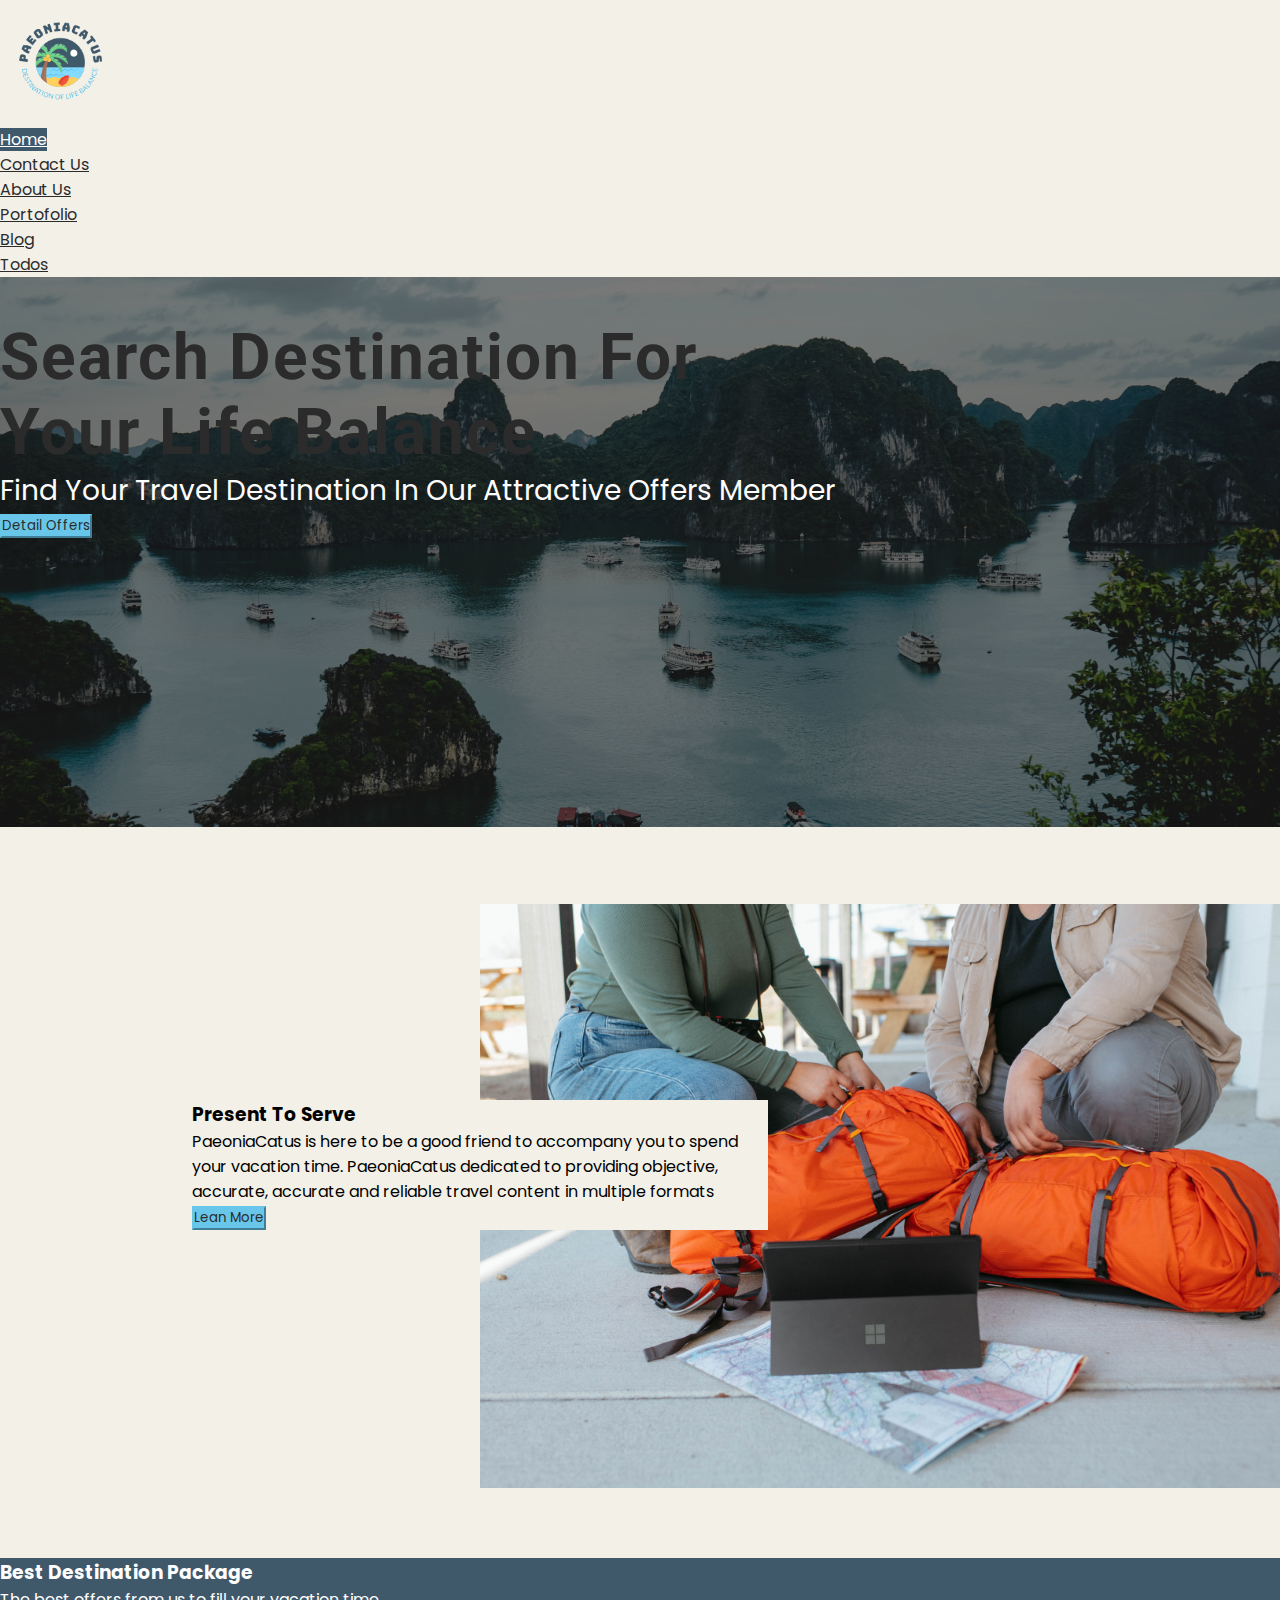
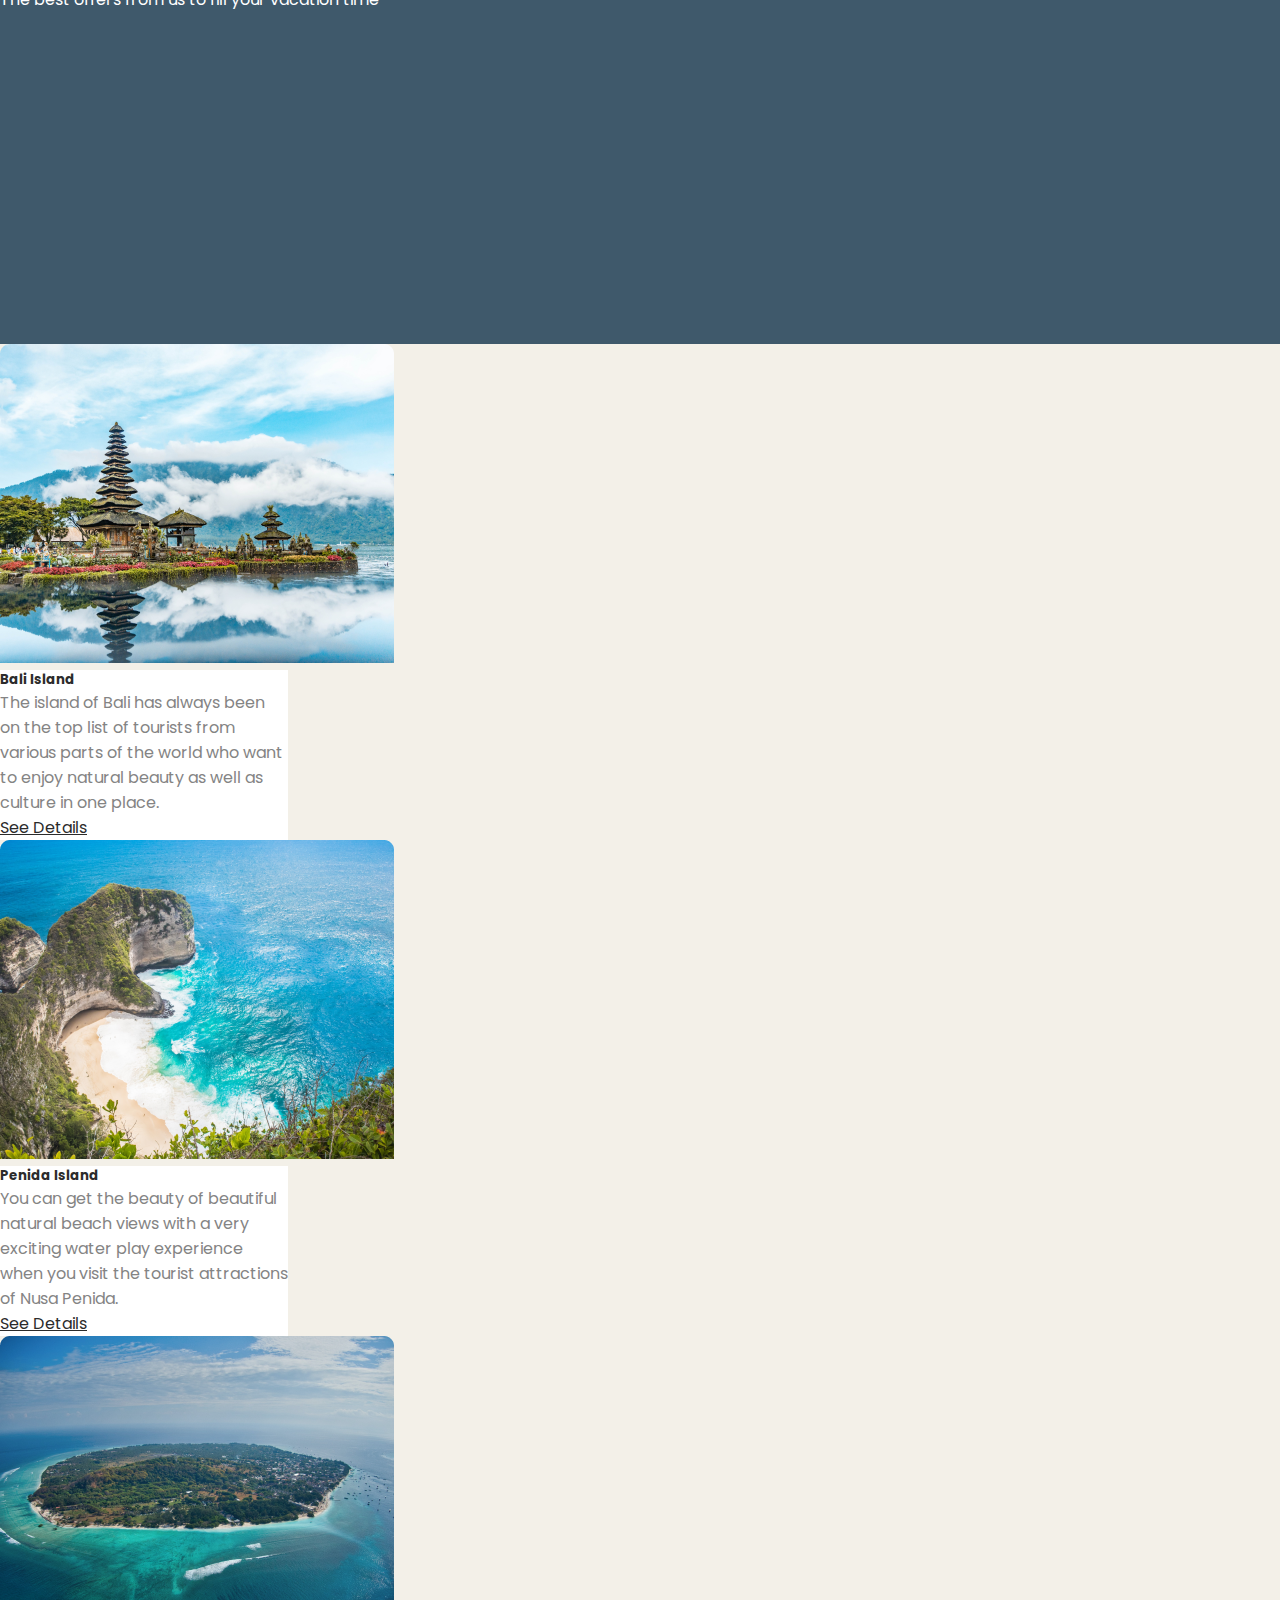
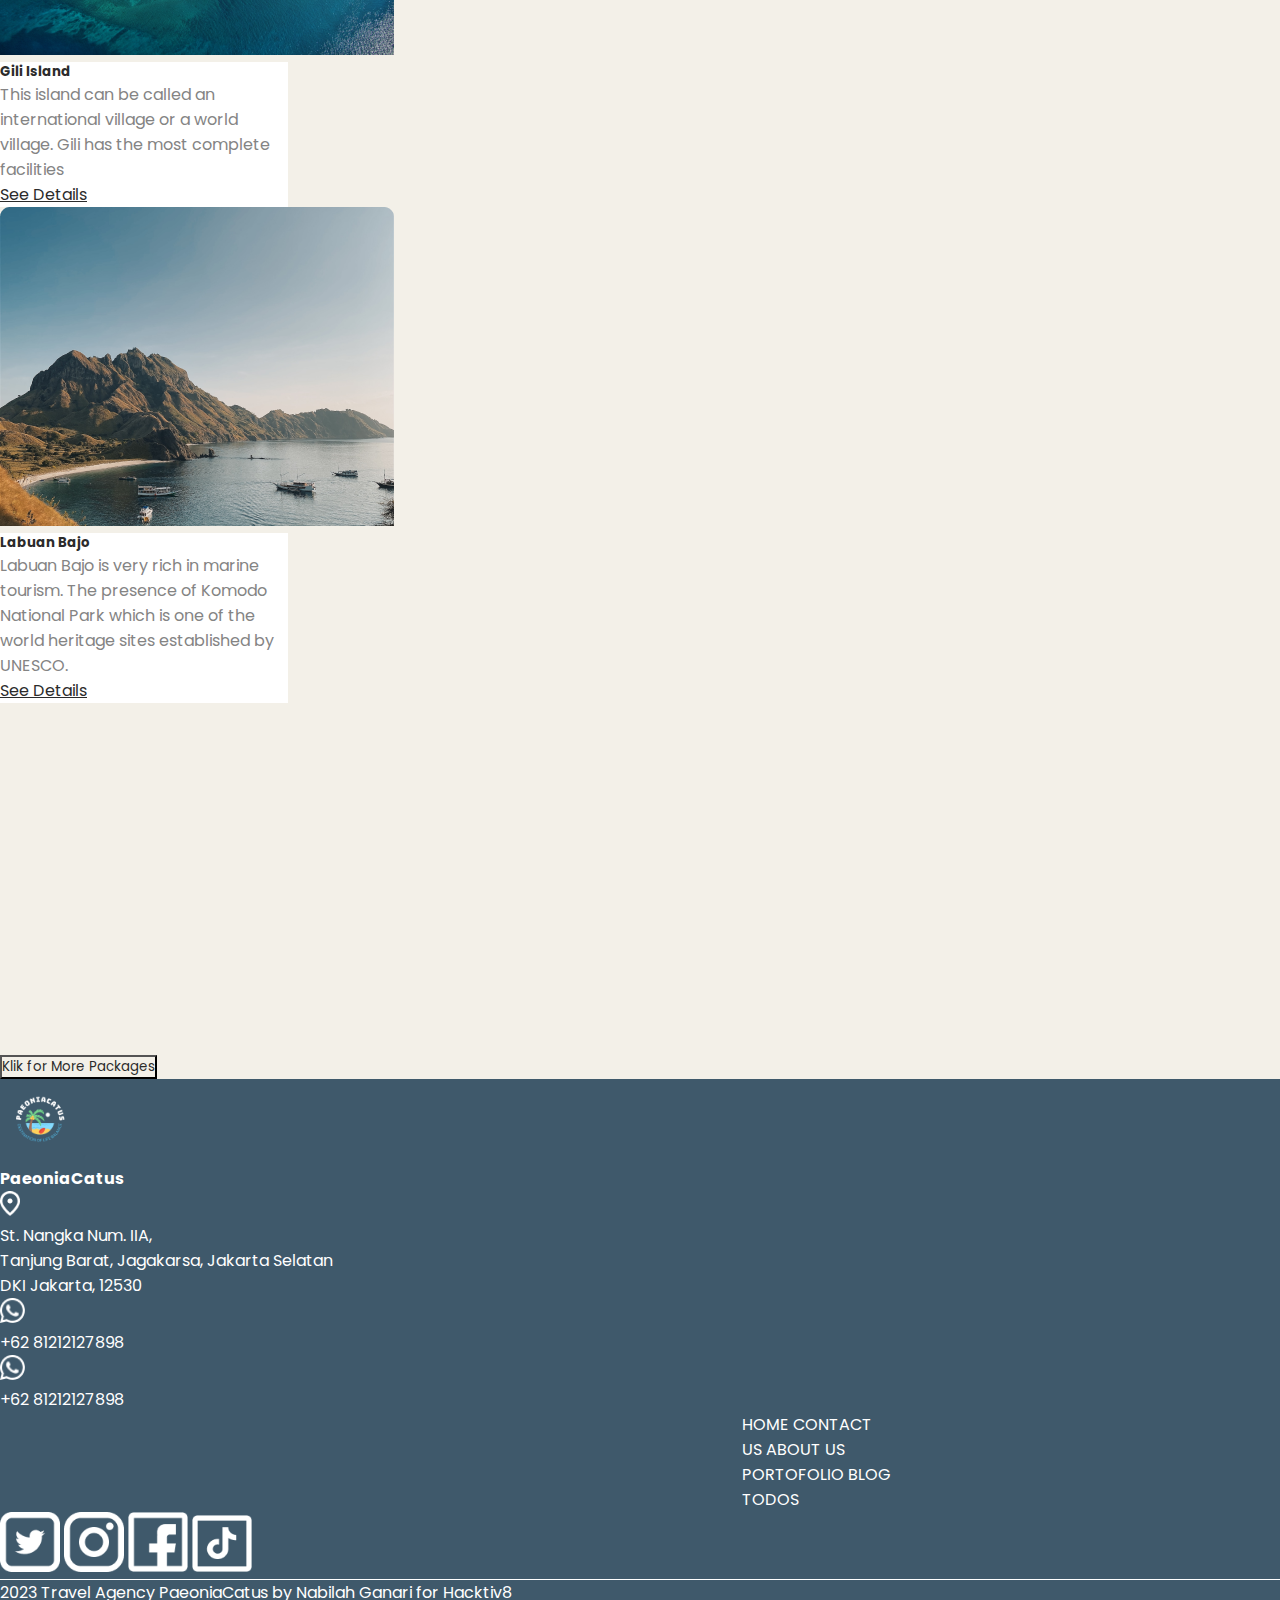
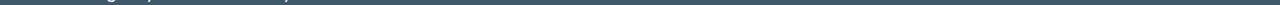
==== index.html @ 83106e46 "Home landing page" ====
<!DOCTYPE html>
<html lang="en">

<head>
    <meta charset="UTF-8">
    <meta http-equiv="X-UA-Compatible" content="IE=edge">
    <meta name="viewport" content="width=device-width, initial-scale=1.0">
    <title>Home Travel Agency </title>
    <link href="https://cdn.jsdelivr.net/npm/bootstrap@5.3.0-alpha1/dist/css/bootstrap.min.css" rel="stylesheet"
        integrity="sha384-GLhlTQ8iRABdZLl6O3oVMWSktQOp6b7In1Zl3/Jr59b6EGGoI1aFkw7cmDA6j6gD" crossorigin="anonymous">
    <link rel="stylesheet" href="./css/style.css">
    <link rel="preconnect" href="https://fonts.googleapis.com">
    <link rel="preconnect" href="https://fonts.gstatic.com" crossorigin>
    <link
        href="https://fonts.googleapis.com/css2?family=Poppins:ital,wght@0,100;0,200;0,300;0,400;0,500;0,600;0,700;0,800;0,900;1,100;1,200;1,300;1,400;1,500;1,600;1,700;1,800;1,900&family=Roboto:ital,wght@0,100;0,300;0,400;0,500;0,700;0,900;1,100;1,300;1,400;1,500;1,700;1,900&display=swap"
        rel="stylesheet">
</head>

<body>
    <header class="container-fluid">
        <div class="brand-logo-nag text-center ">
            <div class="row">
                <nav class="navbar navbar-expand-lg  ">
                    <!-- <div class="container-fluid"> -->
                    <div class="col-2">
                        <a class="navbar-brand " href="#">
                            <img class="nav-logo-nag justify-content-center" src="./assets/images/logo_bg.png"
                                alt="PaeoniaCatus">
                        </a>
                    </div>
                    <div class="col-8 justify-content-center ">
                        <div class="justify-content-center" id="navbarNav">
                            <ul class="nav nav-bg-nag nav-pills nav-justified">
                                <li class="nav-item">
                                    <a class="nav-link active" aria-current="page" href="./index.html">Home</a>
                                </li>
                                <li class="nav-item">
                                    <a class="nav-link" href="./contact_us.html">Contact Us</a>
                                </li>
                                <li class="nav-item">
                                    <a class="nav-link" href="#">About Us</a>
                                </li>
                                <li class="nav-item">
                                    <a class="nav-link" href="#">Portofolio</a>
                                </li>
                                <li class="nav-item">
                                    <a class="nav-link" href="#">Blog</a>
                                </li>
                                <li class="nav-item">
                                    <a class="nav-link" href="#">Todos</a>
                                </li>
                            </ul>
                        </div>

                    </div>
                    <div class="col2"></div>
                    <!-- </div> -->
            </div>
            </nav>
        </div>
    </header>
    <main class="container-fluid">
        <div class="jumbotron-nag">
            <img src="./assets/images/Jumbotron.png" alt="pulau indonesia">
            <div class="row">
                <div class="col-1">
                </div>
                <div class="col-9">
                    <div class="content-jumbotron-nag">
                        <h1>Search Destination For </h1>
                        <h1>Your Life Balance</h1>
                        <p>Find Your Travel Destination In Our Attractive Offers Member</p>
                        <button type="button" class="btn btn-primary btn-lg">Detail Offers</button>
                    </div>
                </div>
                <div class="col-2">
                </div>
            </div>
        </div>
        <div class="content-detail-nag">
            <div class="img-content-detail-nag">
                <img src="./assets/images/home_detail.png" alt="packing holiday">
            </div>
            <div class="container-content-detail-nag py-5">
                <h3 class="mx-3 px-3 py-2">
                    Present To Serve
                </h3>
                <p class="mx-3 px-3">
                    PaeoniaCatus is here to be a good friend to accompany you to spend your vacation time. PaeoniaCatus
                    dedicated to providing objective, accurate, accurate and reliable travel content in multiple formats
                </p>
                <button type="button" class="btn btn-primary btn-md px-3 ms-4">Lean More</button>
            </div>
        </div>
        <div class="content-best-destination-nag position-relative">
            <div class="bg-content-bd-nag d-block">
                <h3 class="d-flex justify-content-center pt-5">Best Destination Package</h3>
                <p class="d-flex justify-content-center">The best offers from us to fill your vacation time</p>
            </div>
            <div
                class="d-flex flex-row gap-4 justify-content-center position-absolute top-50 start-50 translate-middle card-content-best-destination-nag">
                <div class="card" style="width: 18rem;">
                    <img src="./assets/images/bali.png" class="card-img-top" alt="Bali Indonesia">
                    <div class="card-body">
                        <h5 class="card-title">Bali Island</h5>
                        <p class="card-text">The island of Bali has always been on the top list of tourists from various
                            parts of the world who want to enjoy natural beauty as well as culture in one place.</p>
                        <a href="#" class="card-link mb-1">See Details</a>
                    </div>
                </div>
                <div class="card" style="width: 18rem;">
                    <img src="./assets/images/penida.png" class="card-img-top" alt="Nusa Penida Indonesia">
                    <div class="card-body">
                        <h5 class="card-title">Penida Island</h5>
                        <p class="card-text">You can get the beauty of beautiful natural beach views with a very
                            exciting water play experience when you visit the tourist attractions of Nusa Penida.
                        </p>
                        <a href="#" class="card-link mb-1">See Details</a>
                    </div>
                </div>
                <div class="card" style="width: 18rem;">
                    <img src="./assets/images/gili.png" class="card-img-top" alt="Gili Trawangan Indonesia">
                    <div class="card-body">
                        <h5 class="card-title">Gili Island</h5>
                        <p class="card-text">This island can be called an international village or a world
                            village.
                            Gili has the most complete facilities</p>
                        <a href="#" class="card-link mb-1">See Details</a>
                    </div>
                </div>
                <div class="card" style="width: 18rem;">
                    <img src="./assets/images/labuanBajo.png" class="card-img-top" alt="Labuan Bajo Indonesia">
                    <div class="card-body">
                        <h5 class="card-title">Labuan Bajo</h5>
                        <p class="card-text">Labuan Bajo is very rich in marine tourism. The presence of
                            Komodo National Park which is one of the world heritage sites established by
                            UNESCO.</p>
                        <a href="#" class="card-link mb-1">See Details</a>
                    </div>
                </div>
            </div>
            <div class="d-flex justify-content-center btn-more-best-destination-nag">
                <button type="button" class="btn btn-primary btn-lg px-3 mb-5">Klik for More Packages</button>
            </div>
        </div>
    </main>
    <footer>
        <div class="d-flex flex-row">
            <div class="d-flex flex-column my-4 mx-5 px-5 left-content-footer-nag ">
                <div class="d-flex flex-row logo-footer my-3">
                    <img src="./assets/images/logo_footer.png" alt="PaeoniaCatus">
                    <h4 class="my-4" style="color:#ffffff;">PaeoniaCatus</h4>
                </div>
                <div class="d-flex flex-row logo-loc">
                    <img src="./assets/images/locaion.png" alt="loc" class="mx-4">
                    <p>St. Nangka Num. IIA,<br>
                        Tanjung Barat, Jagakarsa, Jakarta Selatan<br>
                        DKI Jakarta, 12530</p>
                </div>
                <div class="d-flex flex-row logo-wa">
                    <img src="./assets/images/whatsapp.png" alt="wa" class="mx-4">
                    <p>+62 81212127898</p>
                </div>
                <div class="d-flex flex-row logo-wa">
                    <img src="./assets/images/whatsapp.png" alt="wa" class="mx-4">
                    <p>+62 81212127898</p>
                </div>
            </div>
            <div class="d-flex flex-column my-5 footer-link-menu-nag">
                <a href="./index.html" class="py-2">HOME</a>
                <a href="#" class="py-2">CONTACT US</a>
                <a href="#" class="py-2 ">ABOUT US</a>
                <a href="#" class="py-2">PORTOFOLIO</a>
                <a href="#" class="py-2">BLOG</a>
                <a href="#" class="py-2 ">TODOS</a>
            </div>
        </div>
        <div class="sosmed-nag mb-3 d-flex justify-content-center gap-5  ">
            <img src="./assets/images/twiitter.png" alt="twitter">
            <img src="./assets/images/instagram.png" alt="instagram">
            <img src="./assets/images/facebook.png" alt="facebook">
            <img src="./assets/images/tiktiok.png" alt="tiktok">
        </div>
        <div class="d-block">
            <div class="line mx-5"></div>
            <p class="justify-content-centre text-center py-3 my-0">2023 Travel
                Agency
                PaeoniaCatus by Nabilah Ganari for
                Hacktiv8
            </p>
        </div>
    </footer>
    <script src="https://cdn.jsdelivr.net/npm/bootstrap@5.3.0-alpha1/dist/js/bootstrap.bundle.min.js"
        integrity="sha384-w76AqPfDkMBDXo30jS1Sgez6pr3x5MlQ1ZAGC+nuZB+EYdgRZgiwxhTBTkF7CXvN" crossorigin="anonymous">
    </script>
</body>

</html>
---- css/style.css ----
/* all */   

* {
    margin : 0;
    padding : 0;
    box-sizing : Border-box;
    font-family: 'Poppins', sans-serif;
    background-color: #F3F0E8;
    color: #2B2B2B;
    }

.container-fluid{
    padding : 0  !important;
    margin: 0   !important;
}

/* navigation bar     */
.brand-logo-nag{
    margin-right: 0%;
    margin-left: 0%;
}

a.nav-link {
    color: #2B2B2B !important;
}

a.nav-link.active{
    color: #ffffff !important;
    background-color:#3F596B !important;
}

a.nav-link:hover{
    background-color: #9DD3E8;
}

/* .nav-pills .nav-link.active, .nav-pills .show>.nav-link{
    background-color:#3F596B !important;
} */

.nav-logo-nag{
    height: 120px;
}

/* jumbotron */
.jumbotron-nag img{
    width: 100vw;
}

div .content-jumbotron-nag{
    position: absolute;
    background-color:transparent;
    top: 320px;
    color: #ffffff;   
}

div .content-jumbotron-nag h1{
    font-family: 'Roboto', sans-serif;
    font-weight: bold;
    font-size: 64px;
    letter-spacing: 2px;
    background-color:transparent;
}

div .content-jumbotron-nag p{
    font-size: 28px;
    background-color:transparent;
    color: #ffffff;  
}

div .content-jumbotron-nag button{
    background-color: #67C6EA;
    border-color:  #67C6EA;
}


/* detail content pertama */
.content-detail-nag{
    padding-left: 0  !important;
    padding-right: 0   !important;
    margin-top: 70px;
    margin-bottom: 70px;
 }

 .content-detail-nag .img-content-detail-nag {
    display: flex;
    justify-content: flex-end;
    padding-right: 0px;
    margin-right: 0px ;
}

.content-detail-nag .img-content-detail-nag img{
    width: 800px;
}

div.container-content-detail-nag{
    /* display: flex;
    justify-content: flex-start;
    margin left = 40%; */
    position: absolute;
    top: 1100px;
    margin-left: 15%;
    margin-right: 40%;
}

div.container-content-detail-nag p,h3{
    color: black;
}

div.container-content-detail-nag button{
    background-color: #67C6EA;
    border-color:  #67C6EA;
}


/* content kedua best destination */

/* div.content-best-destination-nag > {
    background-color: #3F596B;
    height: 586px;
} */

div.content-best-destination-nag > div.bg-content-bd-nag{
    background-color: #3F596B; 
    height: 386px;
}

div.content-best-destination-nag > div.bg-content-bd-nag > h3,p{
    background-color: transparent;
    color: #ffffff;
}

div.card-body{
    background-color: #ffff;
    }

div.card-body> h5, .card-link{
background-color: #ffff;
}

div.card-body > p{
 color: #848484;

}

div.card-content-best-destination-nag{
    background-color: transparent;
}

div.btn-more-best-destination-nag{
    margin-top: 350px;
}

footer{
    background-color: #3F596B; 
}

footer> div{
    background-color: #3F596B; 
    /* height: 586px; */
}

footer> div img{
    background-color: #3F596B; 
    /* height: 586px; */
}


div.logo-footer img{
    height: 80px;
}

div.logo-loc img{
    height: 25px;
}

div.logo-wa img{
    height: 25px;
}

div.footer-link-menu-nag{
    margin-left: 58%;
    margin-right: 30%;
    background-color: #3F596B;
}


div.sosmed-nag img{
width: 60px;
}

div.line{
border-bottom: 1px solid #ffffff;
}

div.left-content-footer-nag{
    background-color: #3F596B;
}

div.left-content-footer-nag > div, h4{
    background-color: #3F596B;
}

div.footer-link-menu-nag > a{
    background-color: #3F596B;
    text-decoration: none;
    color: #ffffff;
}
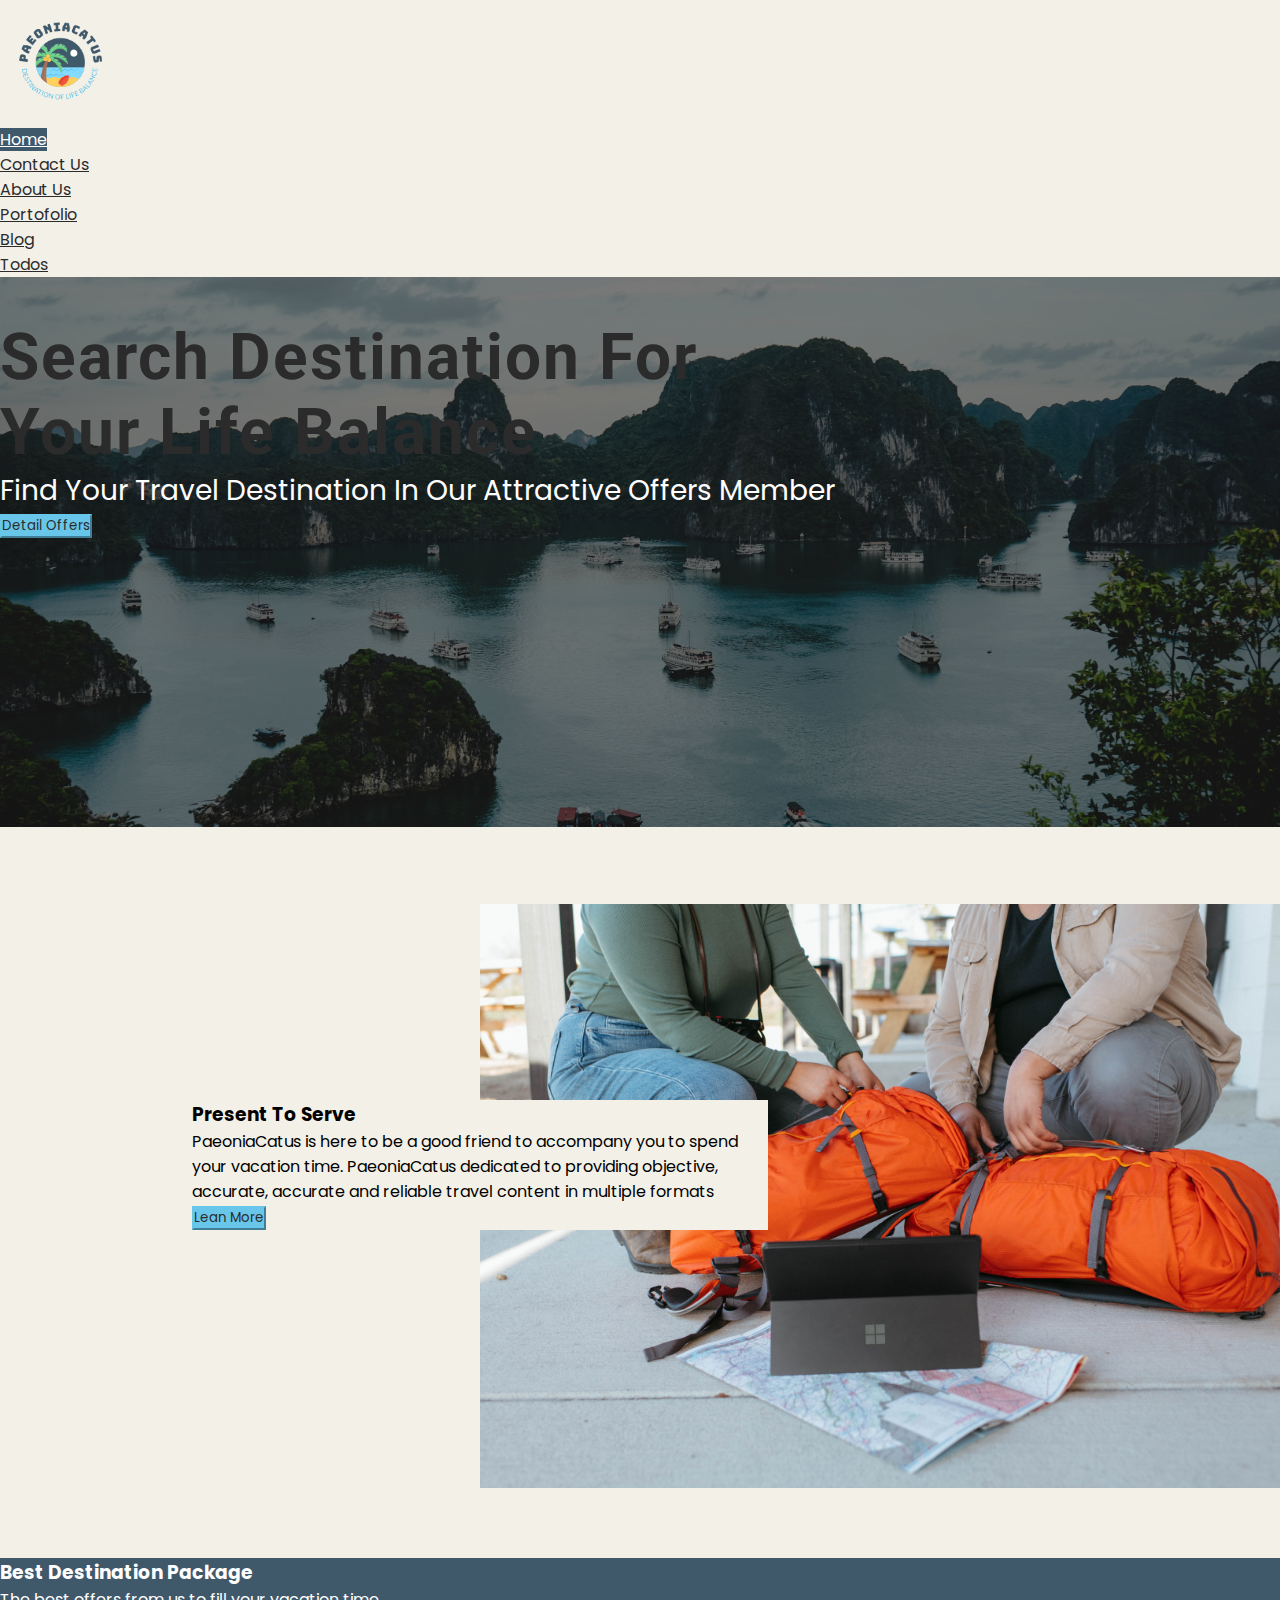
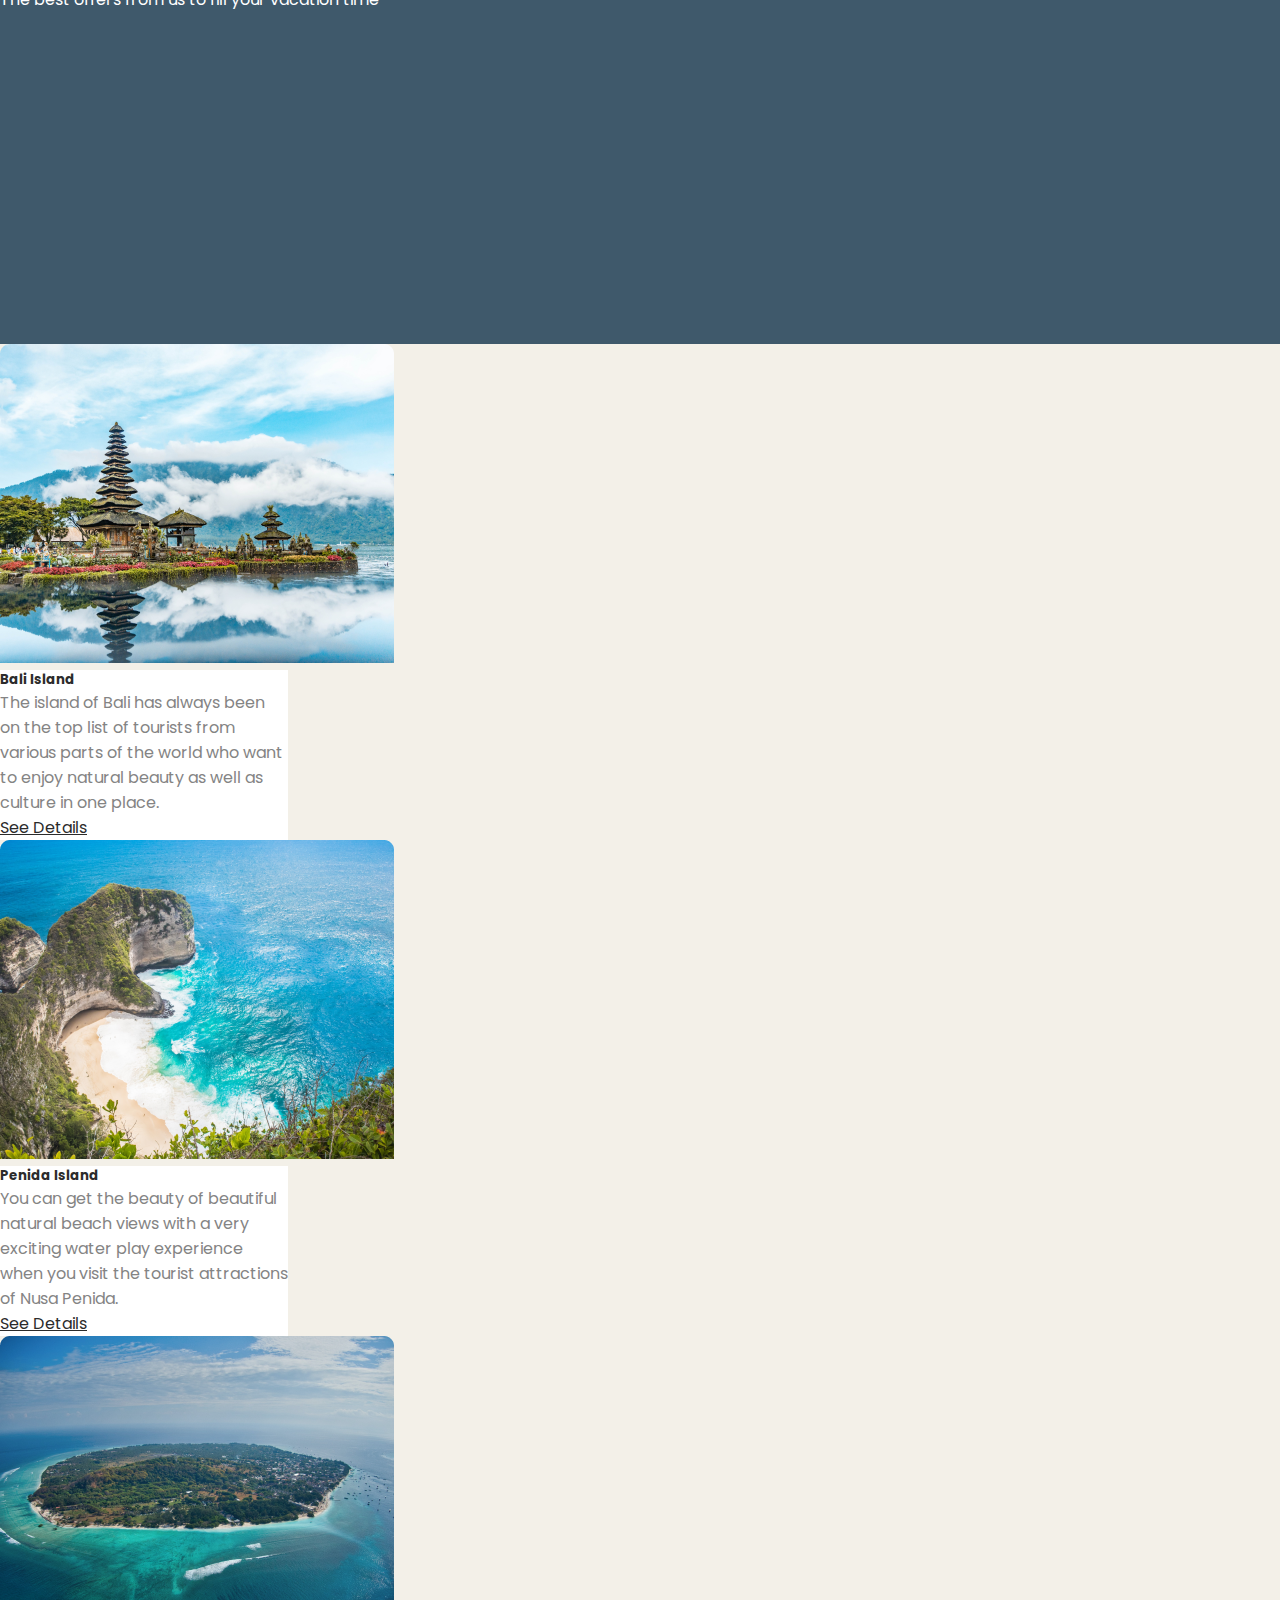
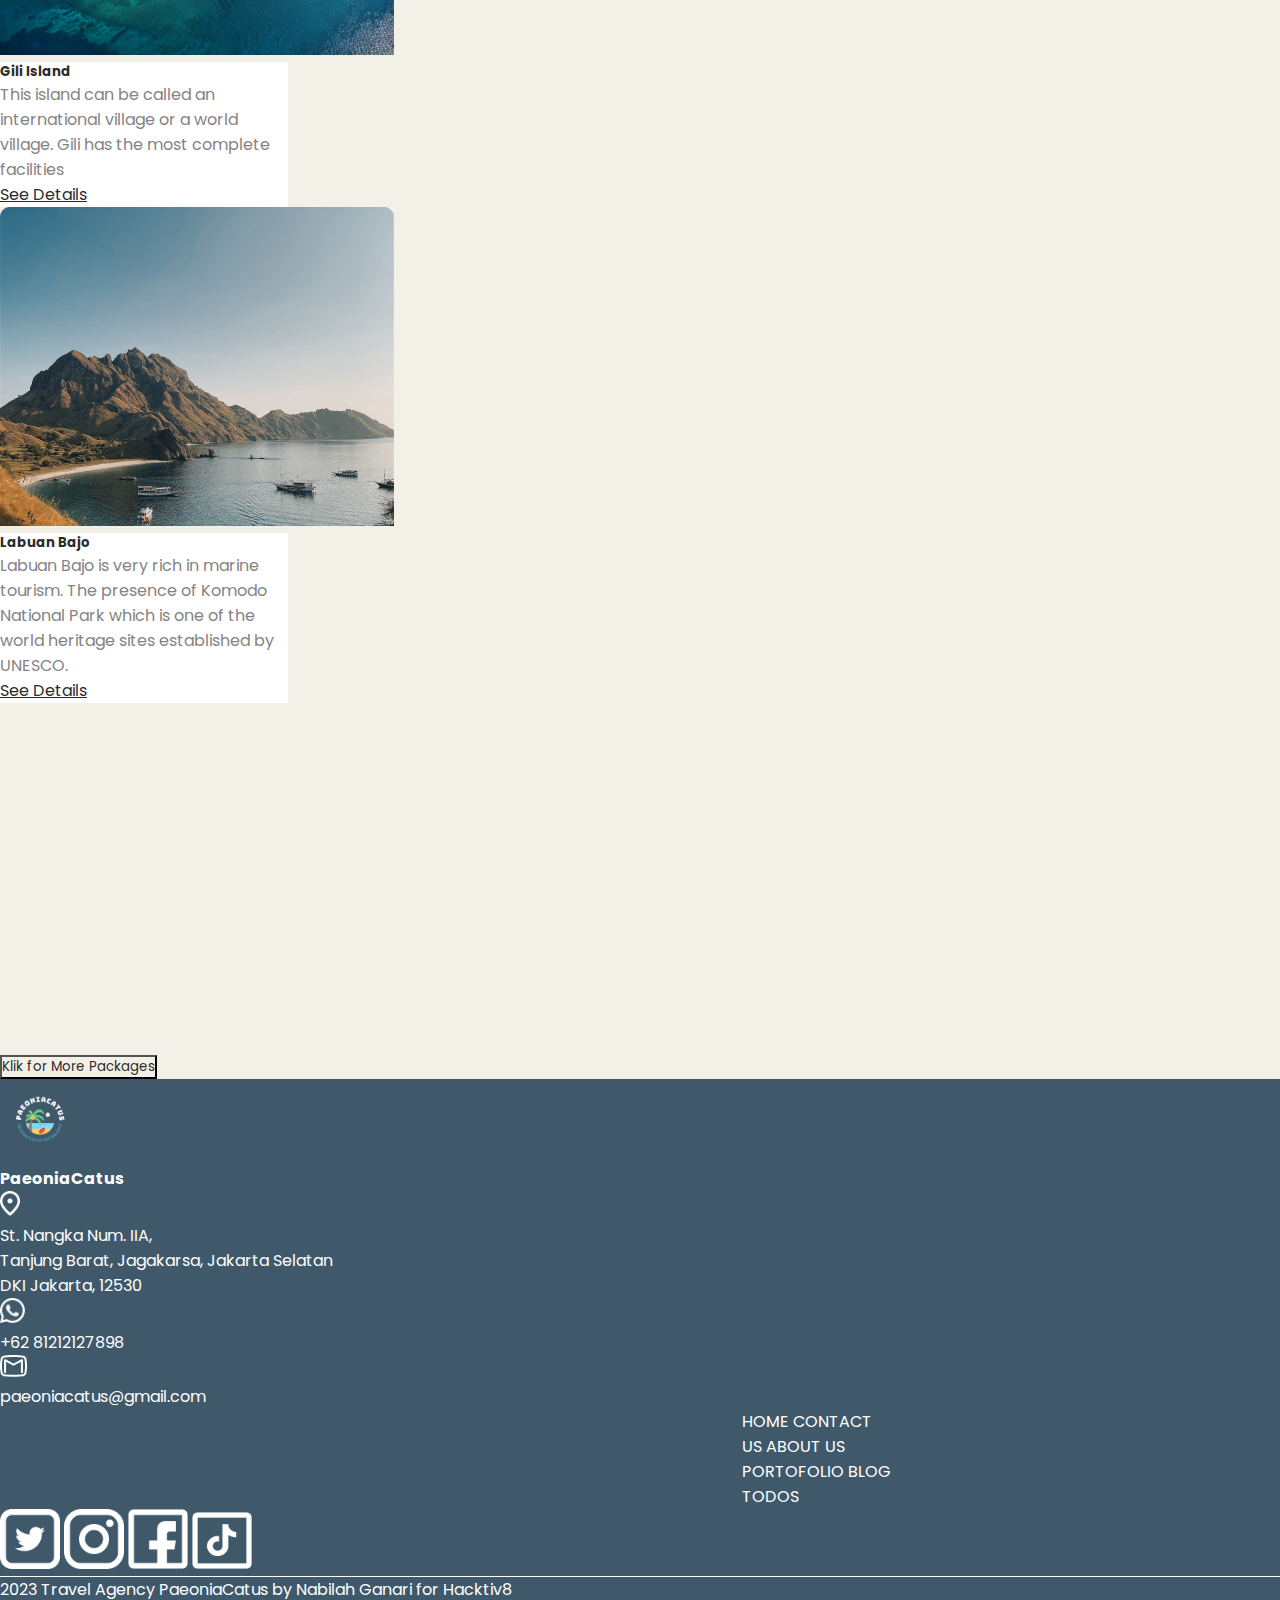
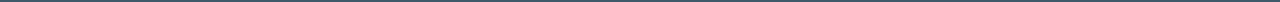
==== commit 8d80a351: "contact_us page" ====
--- a/index.html
+++ b/index.html
@@ -161,9 +161,9 @@
                     <img src="./assets/images/whatsapp.png" alt="wa" class="mx-4">
                     <p>+62 81212127898</p>
                 </div>
-                <div class="d-flex flex-row logo-wa">
-                    <img src="./assets/images/whatsapp.png" alt="wa" class="mx-4">
-                    <p>+62 81212127898</p>
+                <div class="d-flex flex-row logo-gmail">
+                    <img src="./assets/images/gmail.png" alt="wa" class="mx-4 my-1">
+                    <p>paeoniacatus@gmail.com</p>
                 </div>
             </div>
             <div class="d-flex flex-column my-5 footer-link-menu-nag">
--- a/css/style.css
+++ b/css/style.css
@@ -177,6 +177,10 @@
     height: 25px;
 }
 
+div.logo-gmail img{
+    height: 22px;
+}
+
 div.footer-link-menu-nag{
     margin-left: 58%;
     margin-right: 30%;
@@ -204,4 +208,9 @@
     background-color: #3F596B;
     text-decoration: none;
     color: #ffffff;
-}+}
+
+div.header-contact-us-nag h1{
+    background-color: #FFD05B;
+}
+
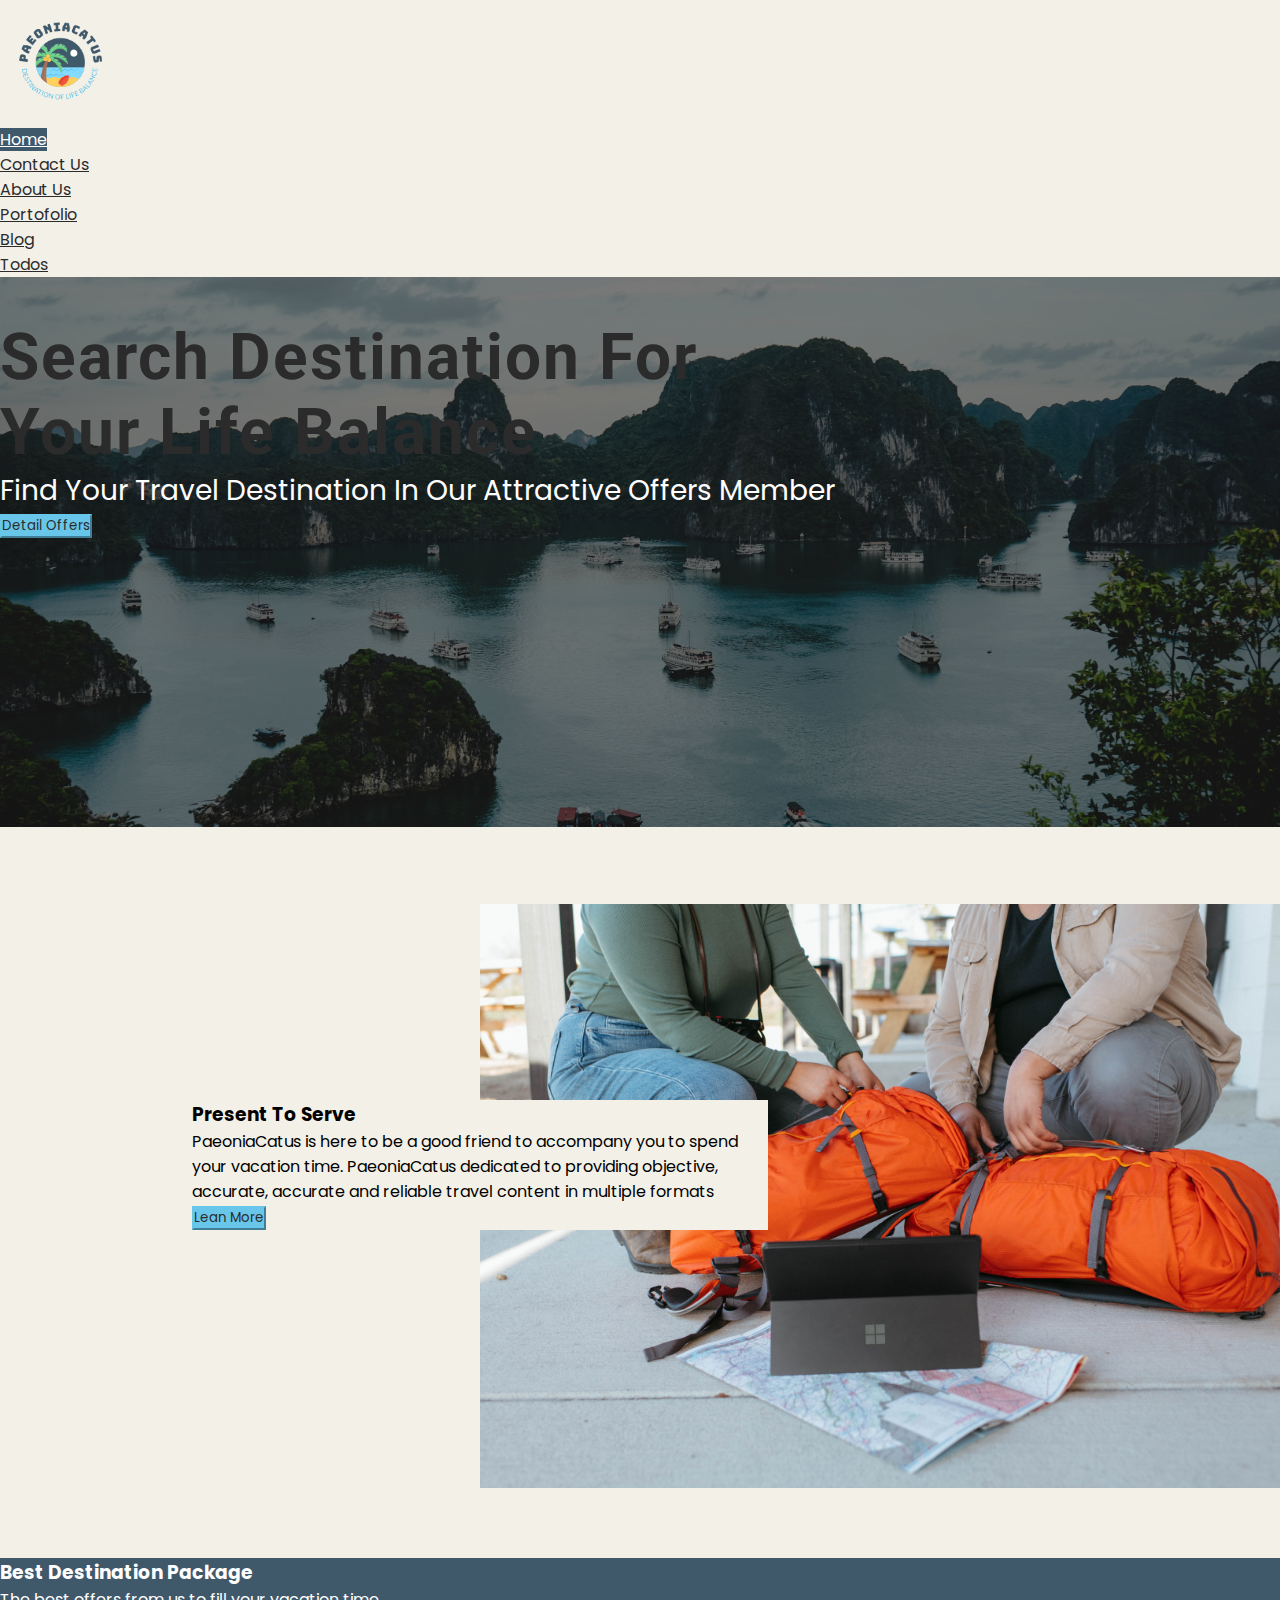
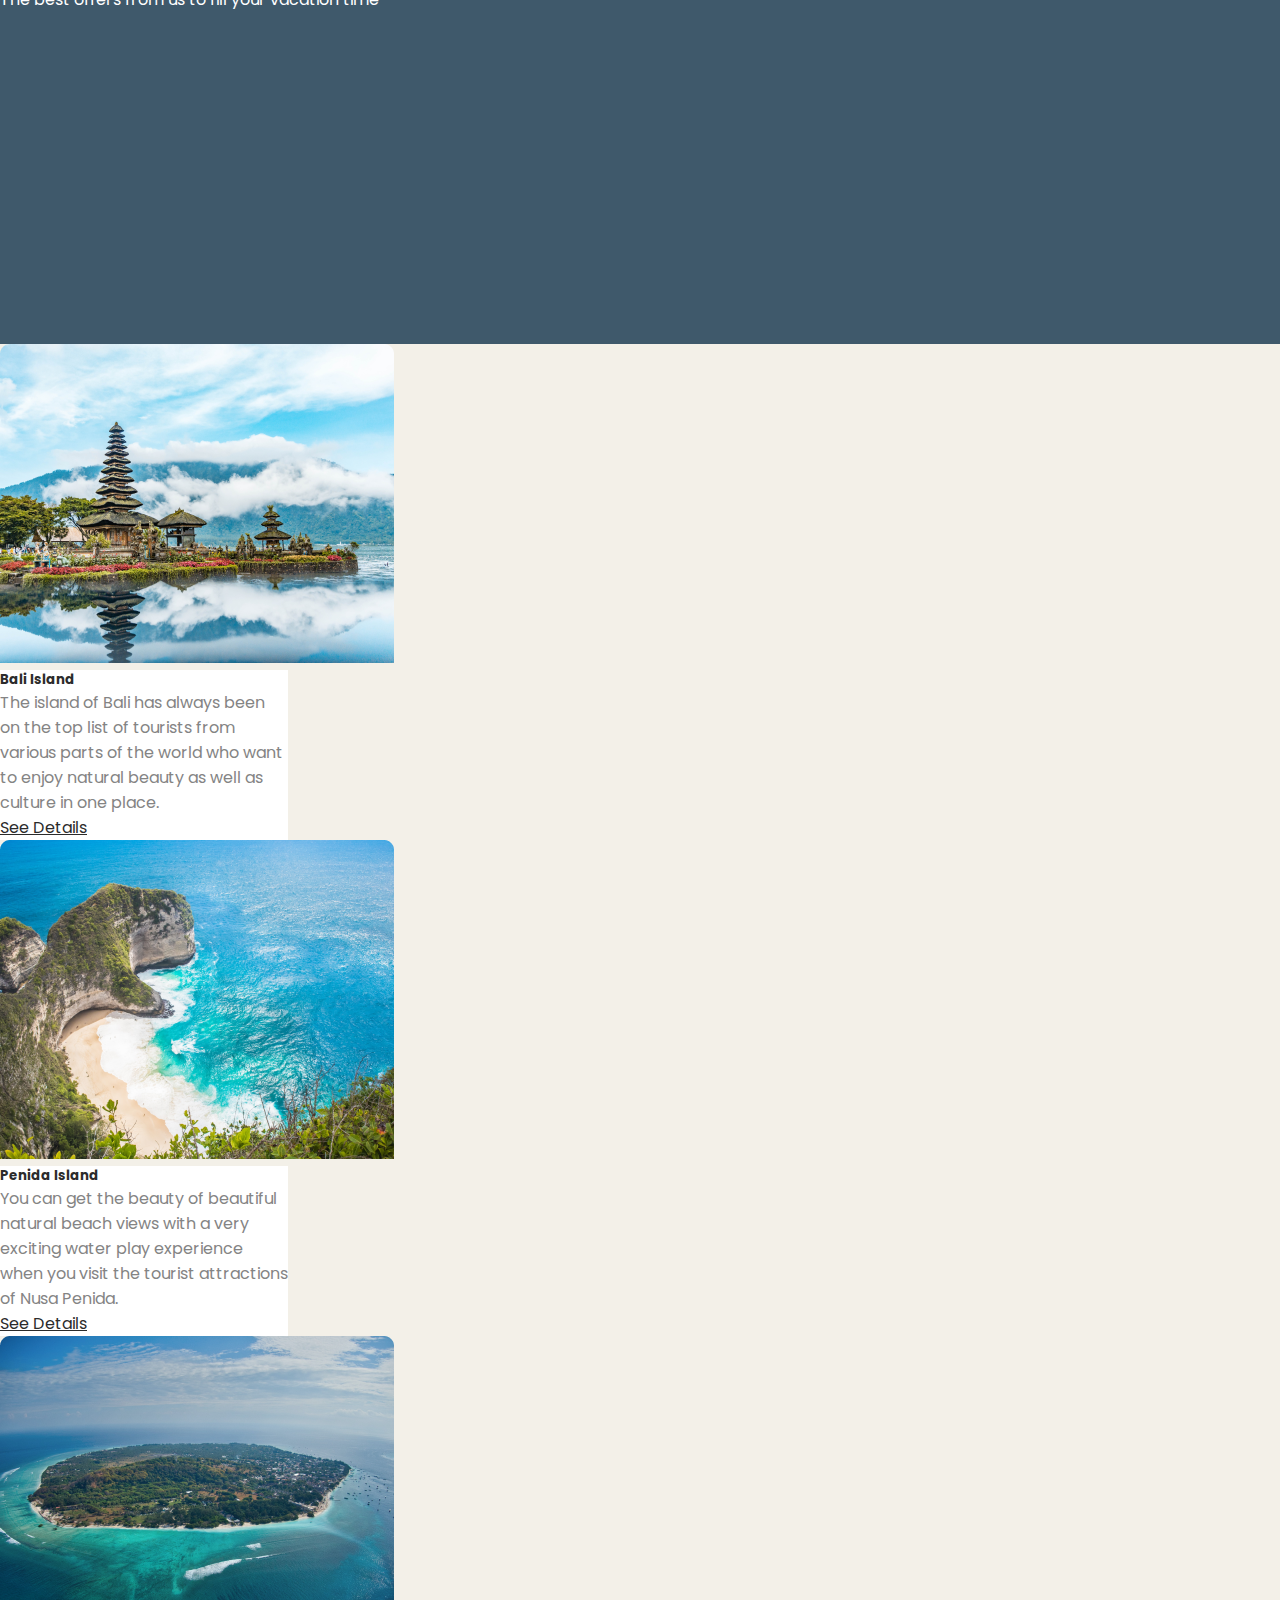
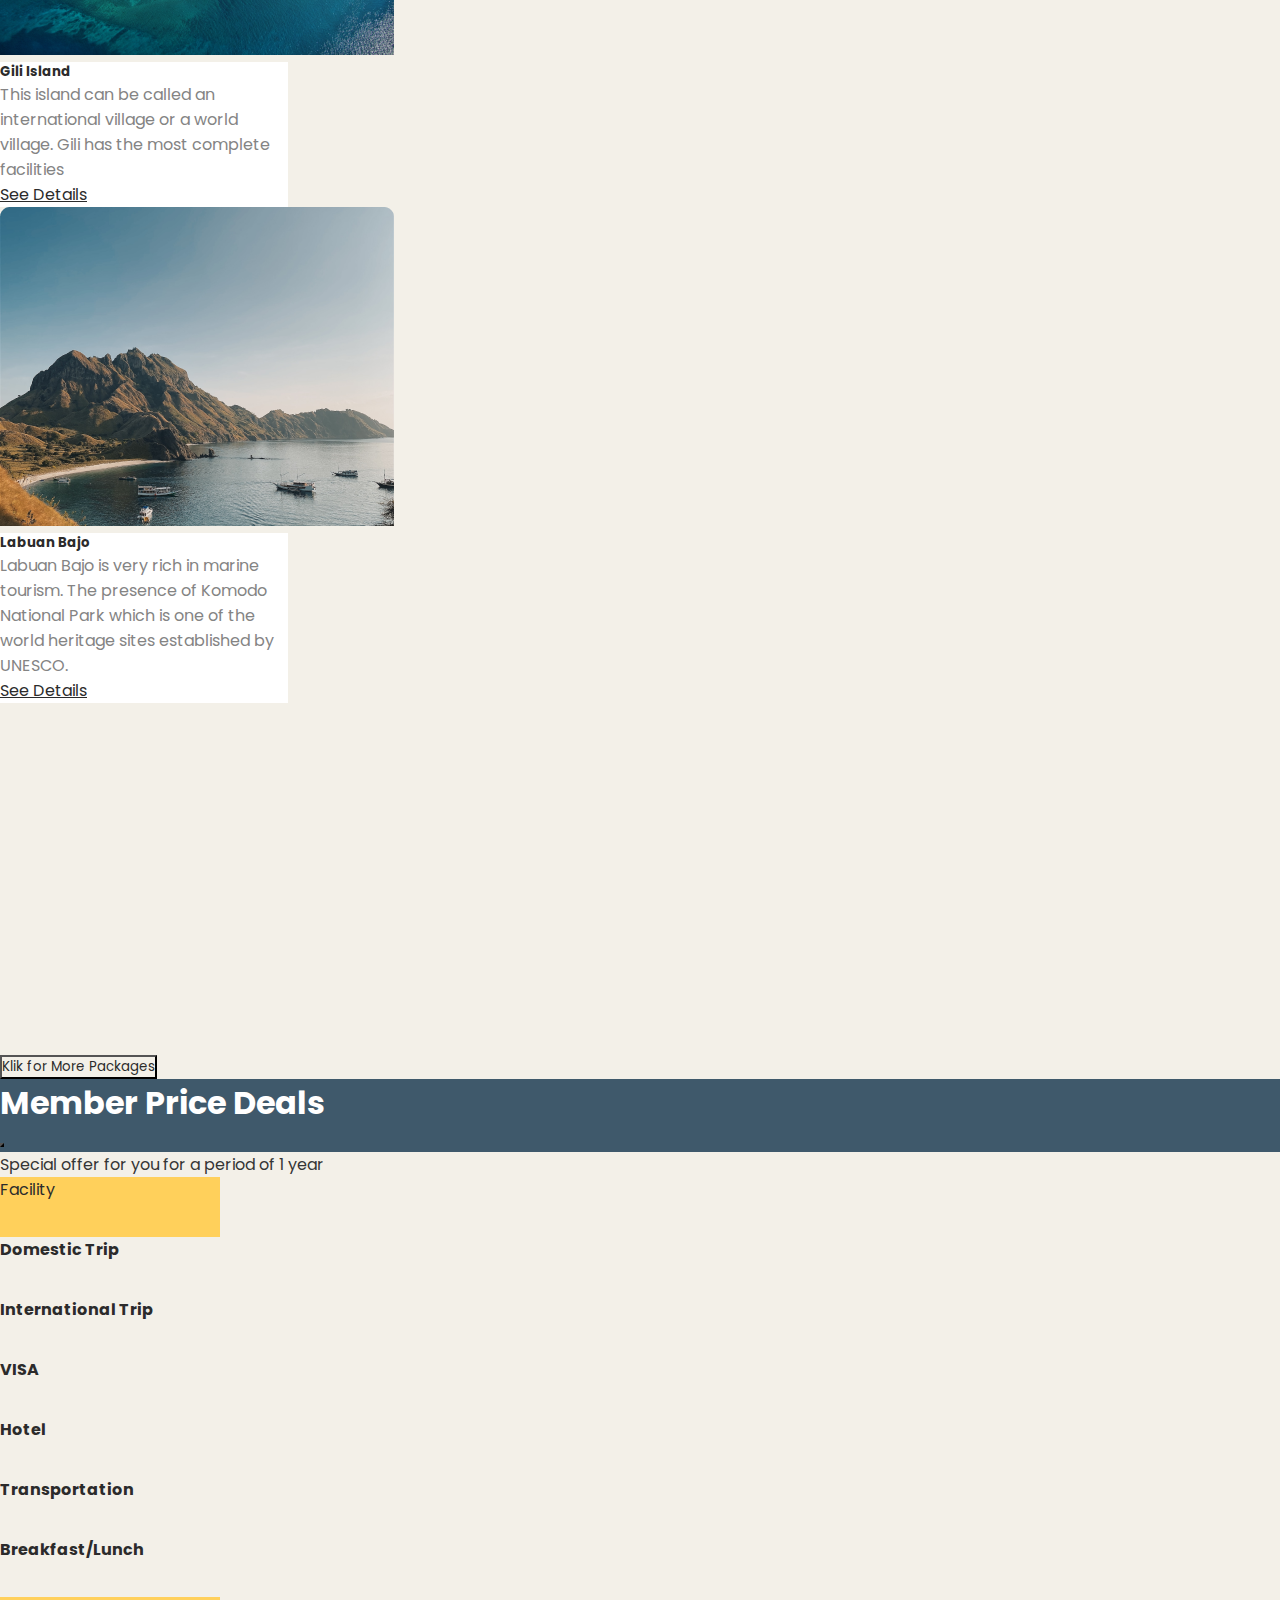
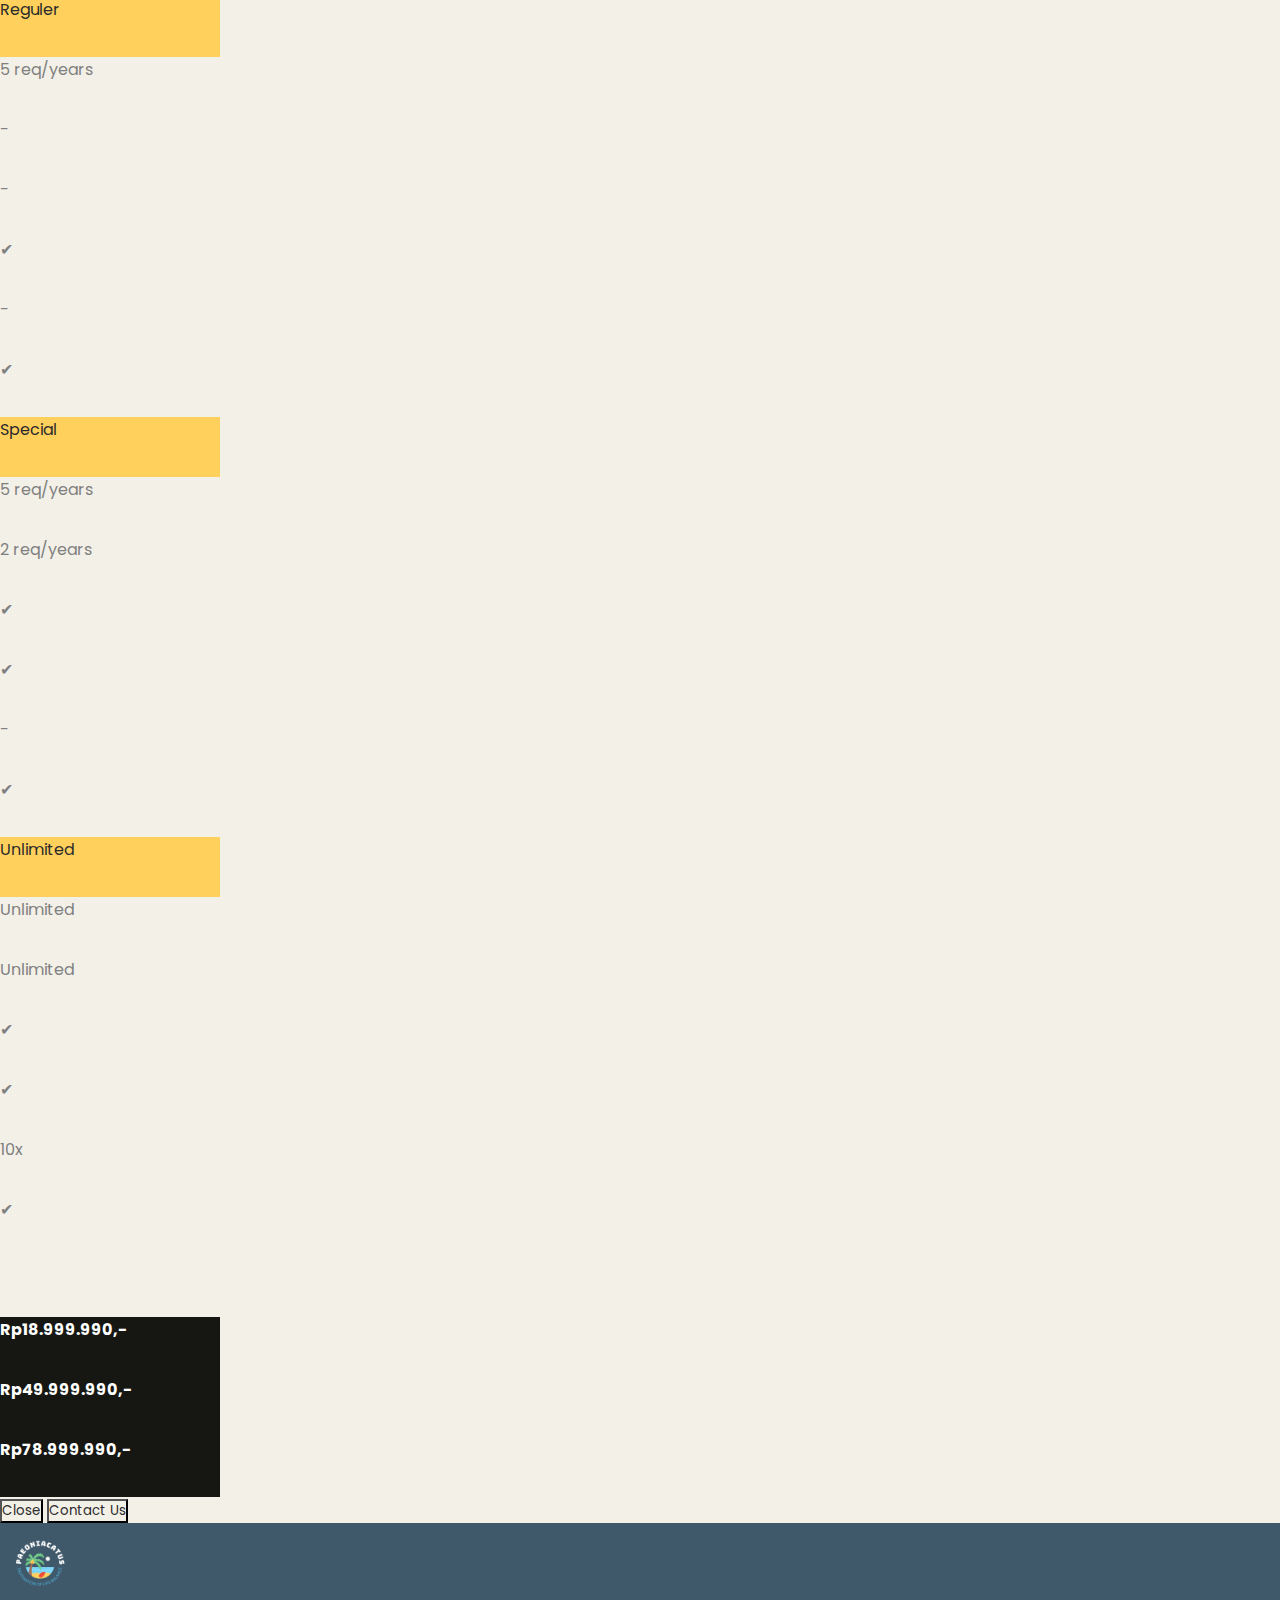
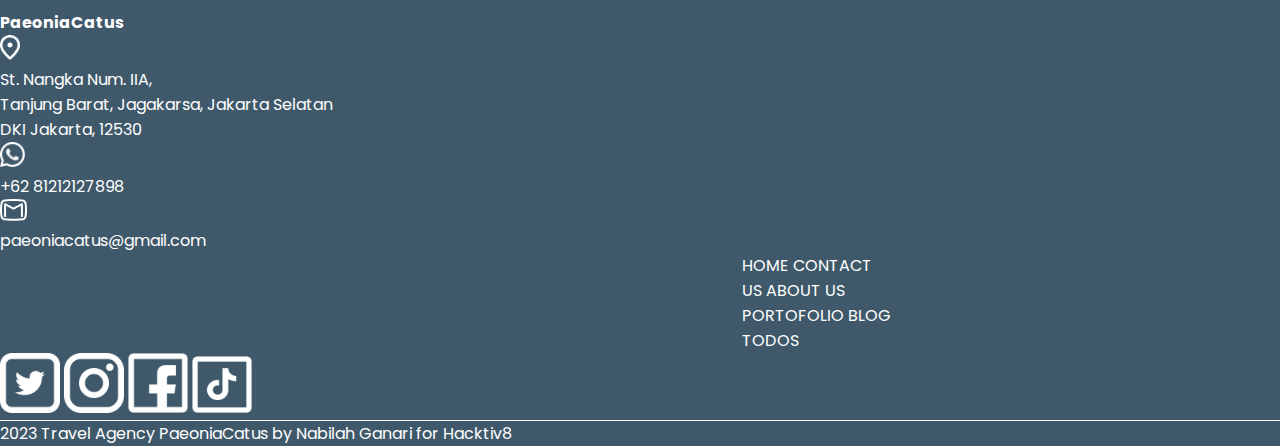
==== commit 53b02fec: "add action tampil modals pada button jumbroton" ====
--- a/index.html
+++ b/index.html
@@ -38,16 +38,16 @@
                                     <a class="nav-link" href="./contact_us.html">Contact Us</a>
                                 </li>
                                 <li class="nav-item">
-                                    <a class="nav-link" href="#">About Us</a>
-                                </li>
-                                <li class="nav-item">
-                                    <a class="nav-link" href="#">Portofolio</a>
-                                </li>
-                                <li class="nav-item">
-                                    <a class="nav-link" href="#">Blog</a>
-                                </li>
-                                <li class="nav-item">
-                                    <a class="nav-link" href="#">Todos</a>
+                                    <a class="nav-link" href="./about_us.html">About Us</a>
+                                </li>
+                                <li class="nav-item">
+                                    <a class="nav-link" href="./Portofolio.html">Portofolio</a>
+                                </li>
+                                <li class="nav-item">
+                                    <a class="nav-link" href="./blog.html">Blog</a>
+                                </li>
+                                <li class="nav-item">
+                                    <a class="nav-link" href="./todo.html">Todos</a>
                                 </li>
                             </ul>
                         </div>
@@ -70,7 +70,9 @@
                         <h1>Search Destination For </h1>
                         <h1>Your Life Balance</h1>
                         <p>Find Your Travel Destination In Our Attractive Offers Member</p>
-                        <button type="button" class="btn btn-primary btn-lg">Detail Offers</button>
+                        <button type="button" class="btn btn-primary btn-lg" data-bs-toggle="modal"
+                            data-bs-target="#exampleModal">Detail
+                            Offers</button>
                     </div>
                 </div>
                 <div class="col-2">
@@ -89,7 +91,8 @@
                     PaeoniaCatus is here to be a good friend to accompany you to spend your vacation time. PaeoniaCatus
                     dedicated to providing objective, accurate, accurate and reliable travel content in multiple formats
                 </p>
-                <button type="button" class="btn btn-primary btn-md px-3 ms-4">Lean More</button>
+                <a href="./about_us.html"><button type="button" class="btn btn-primary btn-md px-3 ms-4">Lean
+                        More</button></a>
             </div>
         </div>
         <div class="content-best-destination-nag position-relative">
@@ -140,7 +143,148 @@
                 </div>
             </div>
             <div class="d-flex justify-content-center btn-more-best-destination-nag">
-                <button type="button" class="btn btn-primary btn-lg px-3 mb-5">Klik for More Packages</button>
+                <a href="./Portofolio.html"><button type="button" class="btn btn-primary btn-lg px-3 mb-5">Klik for More
+                        Packages</button></a>
+            </div>
+        </div>
+        <div class="modal fade" id="exampleModal" tabindex="-1" aria-labelledby="exampleModalLabel" aria-hidden="true"
+            style="background-color: transparent;  --bs-modal-width: 900px; !important;">
+            <div class="modal-dialog">
+                <div class="modal-content">
+                    <div class="modal-header" style="background-color: #3F596B;">
+                        <h1 class="modal-title fs-5" style="background-color: #3F596B; color: #ffffff;"
+                            id="exampleModalLabel">Member
+                            Price Deals</h1>
+                        <button type="button" class="btn-close" data-bs-dismiss="modal" aria-label="Close"></button>
+                    </div>
+                    <div class="modal-body">
+                        <p class="my-2" style="color: rgb(53, 53, 53);">Special offer for you for a period of 1 year</p>
+                        <div class="row">
+                            <div class="col p-0 border rounded border-secondary">
+                                <div class="text-center pt-3"
+                                    style="height: 60px; width: 220px; background-color: #FFD05B; ">
+                                    Facility
+                                </div>
+                                <div class="text-center pt-3" style="height: 60px; width: 220px; font-weight: bold;">
+                                    Domestic Trip
+                                </div>
+                                <div class="text-center pt-3" style="height: 60px; width: 220px; font-weight: bold;">
+                                    International Trip
+                                </div>
+                                <div class="text-center pt-3" style="height: 60px; width: 220px; font-weight: bold;">
+                                    VISA
+                                </div>
+                                <div class="text-center pt-3" style="height: 60px; width: 220px; font-weight: bold;">
+                                    Hotel
+                                </div>
+                                <div class="text-center pt-3" style="height: 60px; width: 220px; font-weight: bold;">
+                                    Transportation
+                                </div>
+                                <div class="text-center pt-3" style="height: 60px; width: 220px; font-weight: bold;">
+                                    Breakfast/Lunch
+                                </div>
+                            </div>
+                            <div class="col p-0 border rounded border-secondary">
+                                <div class="text-center pt-3"
+                                    style="height: 60px; width: 220px; background-color: #FFD05B;">Reguler
+                                </div>
+                                <div class="text-center pt-3" style="height: 60px; width: 220px; color: gray;">
+                                    5 req/years
+                                </div>
+                                <div class="text-center pt-3" style="height: 60px; width: 220px; color: gray;">
+                                    -
+                                </div>
+                                <div class="text-center pt-3" style="height: 60px; width: 220px; color: gray;">
+                                    -
+                                </div>
+                                <div class="text-center pt-3" style="height: 60px; width: 220px; color: gray;">
+                                    &#10004;
+                                </div>
+                                <div class="text-center pt-3" style="height: 60px; width: 220px; color: gray;">
+                                    -
+                                </div>
+                                <div class="text-center pt-3" style="height: 60px; width: 220px; color: gray;">
+                                    &#10004;
+                                </div>
+                            </div>
+                            <div class="col p-0 border rounded border-secondary">
+                                <div class="text-center pt-3"
+                                    style="height: 60px; width:220px; background-color: #FFD05B;">Special
+                                </div>
+                                <div class="text-center pt-3" style="height: 60px; width: 220px; color: gray;">
+                                    5 req/years
+                                </div>
+                                <div class="text-center pt-3" style="height: 60px; width: 220px; color: gray;">
+                                    2 req/years
+                                </div>
+                                <div class="text-center pt-3" style="height: 60px; width: 220px; color: gray;">
+                                    &#10004;
+                                </div>
+                                <div class="text-center pt-3" style="height: 60px; width: 220px; color: gray;">
+                                    &#10004;
+                                </div>
+                                <div class="text-center pt-3" style="height: 60px; width: 220px; color: gray;">
+                                    -
+                                </div>
+                                <div class="text-center pt-3" style="height: 60px; width: 220px; color: gray;">
+                                    &#10004;
+                                </div>
+                            </div>
+                            <div class="col p-0 border rounded border-secondary">
+                                <div class="text-center pt-3"
+                                    style="height: 60px; width: 220px; background-color: #FFD05B;">Unlimited
+                                </div>
+                                <div class="text-center pt-3" style="height: 60px; width: 220px; color: gray;">
+                                    Unlimited
+                                </div>
+                                <div class="text-center pt-3" style="height: 60px; width: 220px; color: gray;">
+                                    Unlimited
+                                </div>
+                                <div class="text-center pt-3" style="height: 60px; width: 220px; color: gray;">
+                                    &#10004;
+                                </div>
+                                <div class="text-center pt-3" style="height: 60px; width: 220px; color: gray;">
+                                    &#10004;
+                                </div>
+                                <div class="text-center pt-3" style="height: 60px; width: 220px; color: gray;">
+                                    10x
+                                </div>
+                                <div class="text-center pt-3" style="height: 60px; width: 220px; color: gray;">
+                                    &#10004;
+                                </div>
+                            </div>
+                        </div>
+                        <div class="row">
+                            <div class="col p-0">
+                                <div class="text-center pt-3" style="height: 60px; width: 220px; ">
+                                </div>
+                            </div>
+                            <div class="col p-0">
+                                <div class="text-center pt-3 rounded mt-2"
+                                    style="height: 60px; width: 220px; background-color: #161613; color: #ffffff; font-weight: bold;">
+                                    Rp18.999.990,-
+                                </div>
+                            </div>
+                            <div class="col p-0">
+                                <div class="text-center pt-3 rounded  mt-2"
+                                    style="height: 60px; width: 220px; background-color: #161613; color: #ffffff; font-weight: bold;">
+                                    Rp49.999.990,-
+                                </div>
+                            </div>
+                            <div class="col p-0">
+                                <div class="text-center pt-3 rounded  mt-2"
+                                    style="height: 60px; width: 220px; background-color: #161613; color: #ffffff; font-weight: bold;">
+                                    Rp78.999.990,-
+                                </div>
+                            </div>
+                        </div>
+                    </div>
+                    <div class="modal-footer">
+                        <button type="button" class="btn btn-secondary" data-bs-dismiss="modal">Close</button>
+                        <a href="./contact_us.html"><button type="button" class="btn btn-primary">Contact
+                                Us</button></a>
+                    </div>
+                </div>
             </div>
         </div>
     </main>
@@ -168,11 +312,11 @@
             </div>
             <div class="d-flex flex-column my-5 footer-link-menu-nag">
                 <a href="./index.html" class="py-2">HOME</a>
-                <a href="#" class="py-2">CONTACT US</a>
-                <a href="#" class="py-2 ">ABOUT US</a>
-                <a href="#" class="py-2">PORTOFOLIO</a>
-                <a href="#" class="py-2">BLOG</a>
-                <a href="#" class="py-2 ">TODOS</a>
+                <a href="./contact_us.html" class="py-2">CONTACT US</a>
+                <a href="./about_us.html" class="py-2 ">ABOUT US</a>
+                <a href="./Portofolio.html" class="py-2">PORTOFOLIO</a>
+                <a href="./blog.html" class="py-2">BLOG</a>
+                <a href="./todo.html" class="py-2 ">TODOS</a>
             </div>
         </div>
         <div class="sosmed-nag mb-3 d-flex justify-content-center gap-5  ">
--- a/css/style.css
+++ b/css/style.css
@@ -214,3 +214,80 @@
     background-color: #FFD05B;
 }
 
+div.img-content-about-us > img {
+    width: 10px;
+}
+
+
+.carousel-caption{
+    background-color: transparent;
+}
+
+.carousel-control-prev-icon, .carousel-control-next-icon {
+    background-color: transparent;
+}
+
+a.nav-link.nav-tab-nag.active {
+    background-color: #67C6EA !important;
+}
+
+div.destination-package-nag img{
+    width: 430px;
+    height: 550px;
+}
+
+div.title-destination-package-nag{
+    background-color: #FFD05B;
+    height: 100px;
+    width: 430px ;
+    opacity: 0.5;
+}
+
+div.destination-domestic img{
+    width: 1000px;
+}
+
+div.title-destination-domestic{
+    background-color: #FFD05B;
+    height: 150px;
+    width: 1000px ;
+    opacity: 0.5;
+}
+
+div.destination-domestic-nag2 img{
+    width: 370px; 
+    height: 212px; 
+    background-color: aqua;
+}
+
+div.title-destination-domestic-nag2{
+    background-color: #FFD05B;
+    width: 370px ;
+    height: 55px;
+    opacity: 0.5;
+}
+
+h1.header-blog-nag{
+    font-family: 'Roboto', sans-serif;
+    font-weight: bold;
+    font-size: xxx-large;
+}
+
+div.container-column-blog{
+    width: 370px; 
+    height: 1300px; 
+}
+
+div.title-container-column-blog{
+    width: 370px; height: 100px; background-color: #FFD05B;
+}
+
+div.gambar-nag{
+    width: 370px; 
+    height: 500px; 
+ }
+
+div.gambar-nag-2{
+    width: 370px; 
+    height: 350px;
+ }